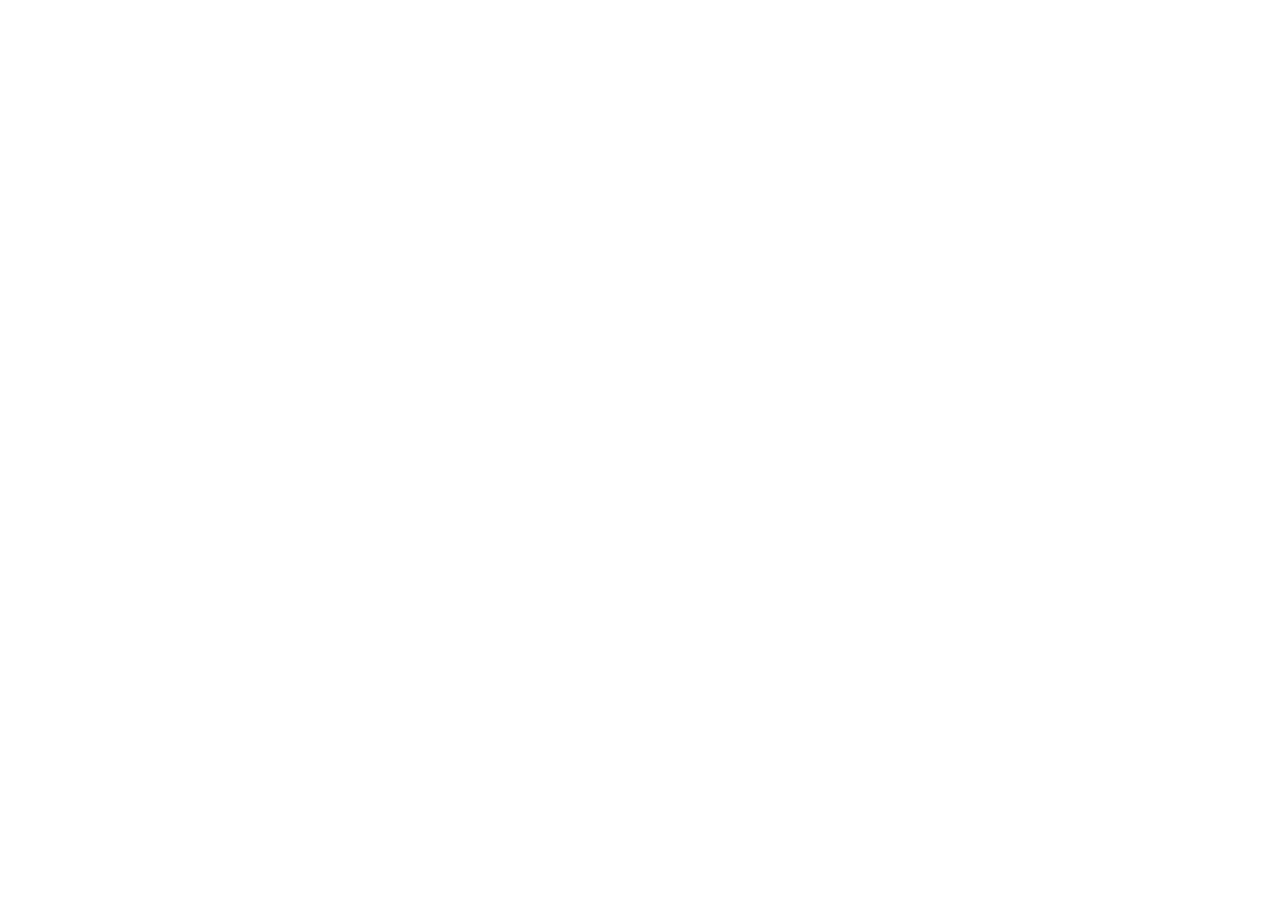
==== product.html @ 691bb231 "tilføjelse af navn i html" ====
<!doctype html>
<html lang="en">
  <head>
    <meta charset="UTF-8" />
    <meta name="viewport" content="width=device-width, initial-scale=1.0" />
    <title>Product</title>
  </head>
  <body></body>
</html>
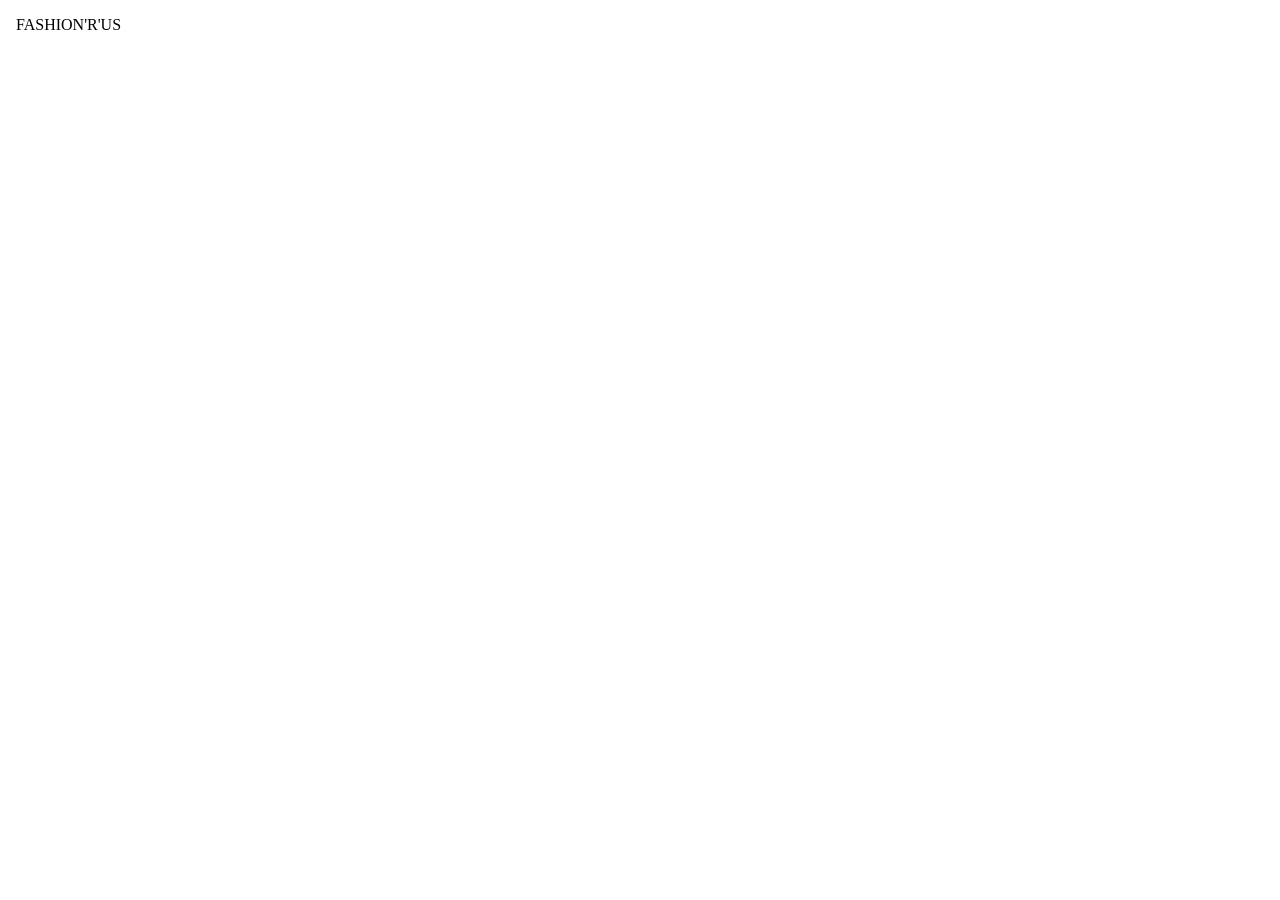
==== commit 31e8c984: "produkt liste" ====
--- a/product.html
+++ b/product.html
@@ -4,6 +4,11 @@
     <meta charset="UTF-8" />
     <meta name="viewport" content="width=device-width, initial-scale=1.0" />
     <title>Product</title>
+    <link rel="stylesheet" href="style.css" />
   </head>
-  <body></body>
+  <body class="product-body">
+    <header class="logo">
+      <a href="index.html">FASHION'R'US</a>
+    </header>
+  </body>
 </html>
--- a/style.css
+++ b/style.css
@@ -0,0 +1,117 @@
+/* Reset */
+* {
+  margin: 0;
+  padding: 0;
+  box-sizing: border-box;
+}
+
+a {
+  text-decoration: none;
+  color: black;
+}
+
+/***** KATEGORI SIDE *****/
+
+.category-list {
+  display: grid;
+  grid-template-columns: 1fr 1fr 1fr;
+  gap: 1rem;
+}
+
+.category-body {
+  padding: 1rem;
+}
+
+.category-list a {
+  display: flex;
+  align-items: center;
+  justify-content: center;
+  padding: 1rem;
+  background-color: #ffeded;
+  border-radius: 5px;
+
+  font-size: 1.2rem;
+  height: 5rem;
+}
+
+.category-list a:hover {
+  background-color: #fcd2d2;
+}
+
+h2 {
+  text-align: center;
+  margin: 1rem;
+}
+
+/***** PRODUKT LISTE *****/
+.product-body {
+  padding: 1rem;
+}
+.product-list {
+  display: grid;
+  grid-template-columns: 1fr 1fr 1fr 1fr;
+  gap: 1rem;
+}
+
+img {
+  width: 100%;
+  aspect-ratio: 4 / 5;
+  object-fit: cover;
+}
+
+/* Info */
+.product-info {
+  padding-top: 20px;
+}
+
+.brand {
+  font-size: 14px;
+  color: rgb(122, 113, 113);
+}
+
+.name {
+  font-size: 18px;
+  font-weight: bold;
+  margin: 5px 0;
+}
+
+.price {
+  font-size: 16px;
+  color: #000;
+}
+
+.sale {
+  margin: 5px 0;
+  font-size: 16px;
+  color: rgb(191, 48, 48);
+  font-weight: bold;
+  display: flex;
+  justify-content: space-between;
+}
+.price-sale {
+  font-size: 16px;
+  text-decoration: line-through;
+}
+
+.image-wrapper {
+  position: relative; /* VIGTIG */
+  opacity: 60%;
+}
+
+/* Sold out box*/
+.sold-out {
+  position: absolute;
+  top: 20px;
+  left: 20px;
+
+  color: rgb(255, 255, 255);
+  padding: 15px 25px;
+  font-size: 24px;
+
+  background: rgba(43, 22, 22, 0.5);
+}
+
+/***** PRODUKT SIDE *****/
+.product-body {
+  padding: 1rem;
+}
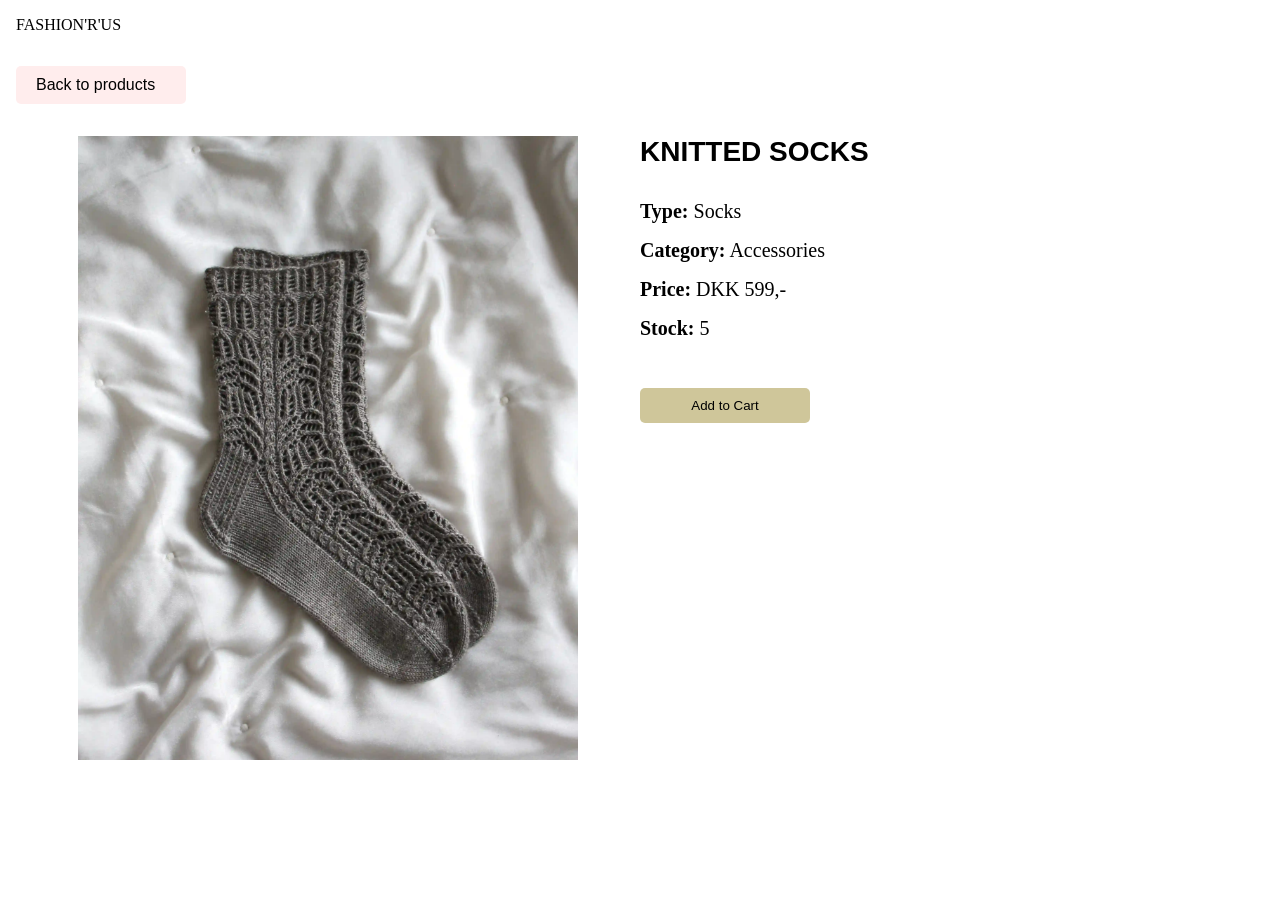
==== commit 1ed669b3: "produkt side sammensat" ====
--- a/product.html
+++ b/product.html
@@ -10,5 +10,24 @@
     <header class="logo">
       <a href="index.html">FASHION'R'US</a>
     </header>
+    <a href="productlist.html" class="back-btn">Back to products</a>
+    <main>
+      <section class="product-detail">
+        <img class="product-image" src="/billeder/sokker.webp" alt="sokker" />
+        <div class="product-details">
+          <h2 class="product-name">KNITTED SOCKS</h2>
+          <div>
+            <p class="product-type"><strong>Type:</strong> Socks</p>
+            <p class="product-category"><strong>Category:</strong> Accessories</p>
+            <p class="product-price"><strong>Price:</strong> DKK 599,-</p>
+            <p class="stock"><strong>Stock:</strong> 5</p>
+
+            <div>
+              <button class="buy-btn">Add to Cart</button>
+            </div>
+          </div>
+        </div>
+      </section>
+    </main>
   </body>
 </html>
--- a/style.css
+++ b/style.css
@@ -38,9 +38,10 @@
   background-color: #fcd2d2;
 }
 
-h2 {
+h1 {
   text-align: center;
   margin: 1rem;
+  font-family: "Oswald", sans-serif;
 }
 
 /***** PRODUKT LISTE *****/
@@ -115,3 +116,61 @@
 .product-body {
   padding: 1rem;
 }
+
+.product-detail {
+  display: grid;
+  grid-template-columns: 1fr 1fr;
+  margin-top: 2rem;
+}
+
+.product-image {
+  width: 80%;
+  justify-self: center;
+}
+
+h2.product-name {
+  text-align: left;
+  font-size: 28px;
+  margin-bottom: 2rem;
+  font-family: "Oswald", sans-serif;
+}
+
+.product-type,
+.product-category,
+.product-price,
+.stock {
+  text-align: left;
+  font-size: 20px;
+
+  margin-bottom: 1rem;
+}
+
+.back-btn {
+  display: inline-block;
+  margin-top: 2rem;
+  padding: 10px 20px;
+  background-color: #ffeded;
+  color: black;
+  border-radius: 5px;
+  width: 170px;
+
+  font-family: "Oswald", sans-serif;
+}
+.back-btn:hover {
+  background-color: #fcd2d2;
+}
+
+.buy-btn {
+  margin-top: 2rem;
+  padding: 10px 20px;
+  background-color: #cfc69a;
+  color: black;
+  border-radius: 5px;
+  border: none;
+  width: 170px;
+
+  font-family: "Oswald", sans-serif;
+}
+.buy-btn:hover {
+  background-color: #b9b188;
+}
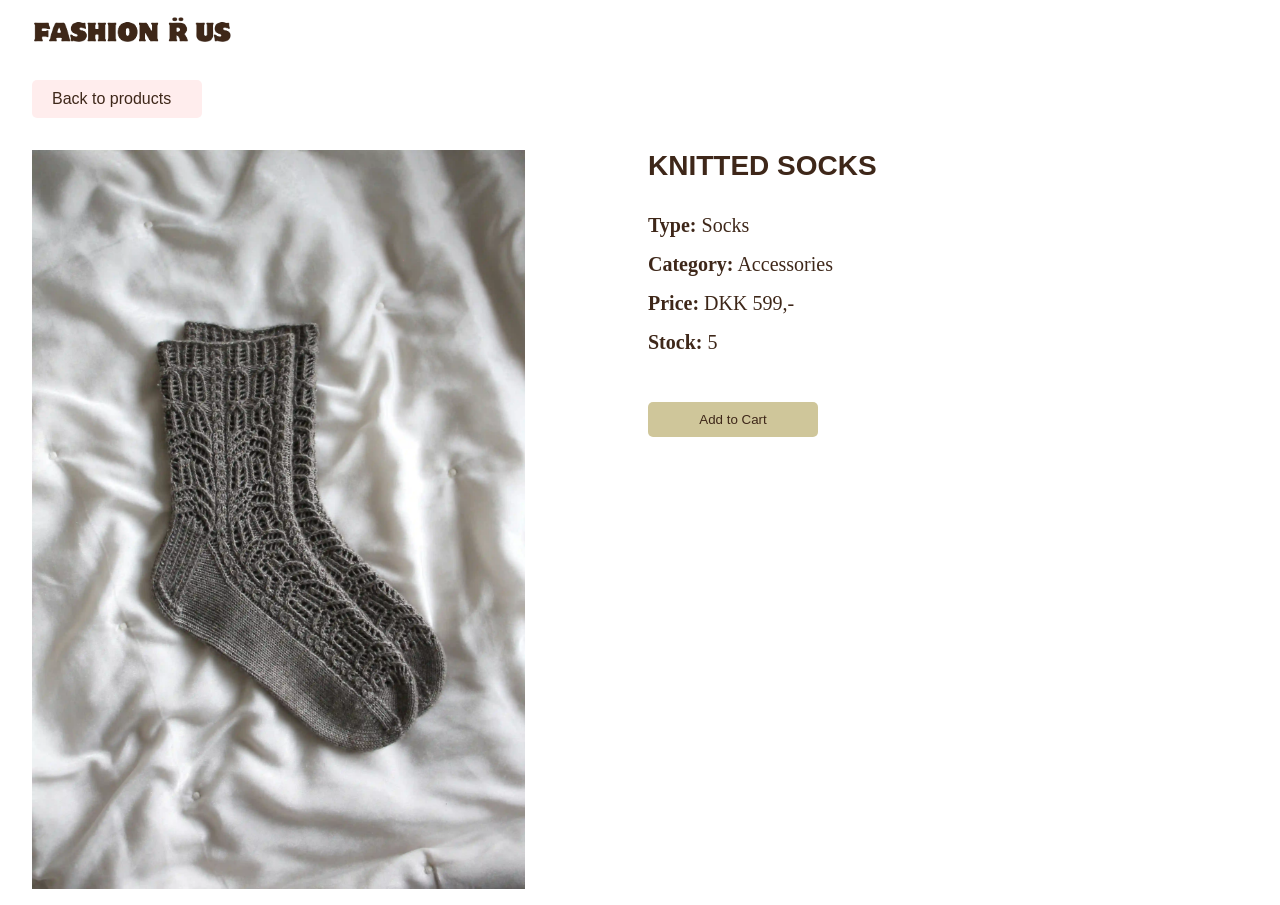
==== commit 7f6af2d6: "logo tilføjet" ====
--- a/product.html
+++ b/product.html
@@ -8,12 +8,12 @@
   </head>
   <body class="product-body">
     <header class="logo">
-      <a href="index.html">FASHION'R'US</a>
+      <a href="index.html"><img class="logo-img" src="/billeder/fashion-logo.webp" alt="logo" /></a>
     </header>
     <a href="productlist.html" class="back-btn">Back to products</a>
     <main>
       <section class="product-detail">
-        <img class="product-image" src="/billeder/sokker.webp" alt="sokker" />
+        <img class="product-detail-image" src="/billeder/sokker.webp" alt="sokker" />
         <div class="product-details">
           <h2 class="product-name">KNITTED SOCKS</h2>
           <div>
--- a/style.css
+++ b/style.css
@@ -7,7 +7,7 @@
 
 a {
   text-decoration: none;
-  color: black;
+  color: #3e2719;
 }
 
 /***** KATEGORI SIDE *****/
@@ -20,6 +20,7 @@
 
 .category-body {
   padding: 1rem;
+  color: #3e2719;
 }
 
 .category-list a {
@@ -42,10 +43,11 @@
   text-align: center;
   margin: 1rem;
   font-family: "Oswald", sans-serif;
+  color: #3e2719;
 }
 
 /***** PRODUKT LISTE *****/
-.product-body {
+.product-list-body {
   padding: 1rem;
 }
 .product-list {
@@ -54,7 +56,7 @@
   gap: 1rem;
 }
 
-img {
+.product-image {
   width: 100%;
   aspect-ratio: 4 / 5;
   object-fit: cover;
@@ -115,6 +117,7 @@
 /***** PRODUKT SIDE *****/
 .product-body {
   padding: 1rem;
+  margin-left: 1rem;
 }
 
 .product-detail {
@@ -123,9 +126,8 @@
   margin-top: 2rem;
 }
 
-.product-image {
+.product-detail-image {
   width: 80%;
-  justify-self: center;
 }
 
 h2.product-name {
@@ -133,6 +135,7 @@
   font-size: 28px;
   margin-bottom: 2rem;
   font-family: "Oswald", sans-serif;
+  color: #3e2719;
 }
 
 .product-type,
@@ -141,7 +144,7 @@
 .stock {
   text-align: left;
   font-size: 20px;
-
+  color: #3e2719;
   margin-bottom: 1rem;
 }
 
@@ -155,6 +158,7 @@
   width: 170px;
 
   font-family: "Oswald", sans-serif;
+  color: #3e2719;
 }
 .back-btn:hover {
   background-color: #fcd2d2;
@@ -170,7 +174,28 @@
   width: 170px;
 
   font-family: "Oswald", sans-serif;
+  color: #3e2719;
 }
 .buy-btn:hover {
   background-color: #b9b188;
 }
+
+.logo-img {
+  width: 200px;
+  height: auto;
+}
+
+@media (max-width: 800px) {
+  .category-list {
+    grid-template-columns: 1fr 1fr;
+  }
+
+  .product-list {
+    grid-template-columns: 1fr 1fr;
+  }
+
+  .product-detail {
+    grid-template-columns: 1fr;
+    gap: 2rem;
+  }
+}
